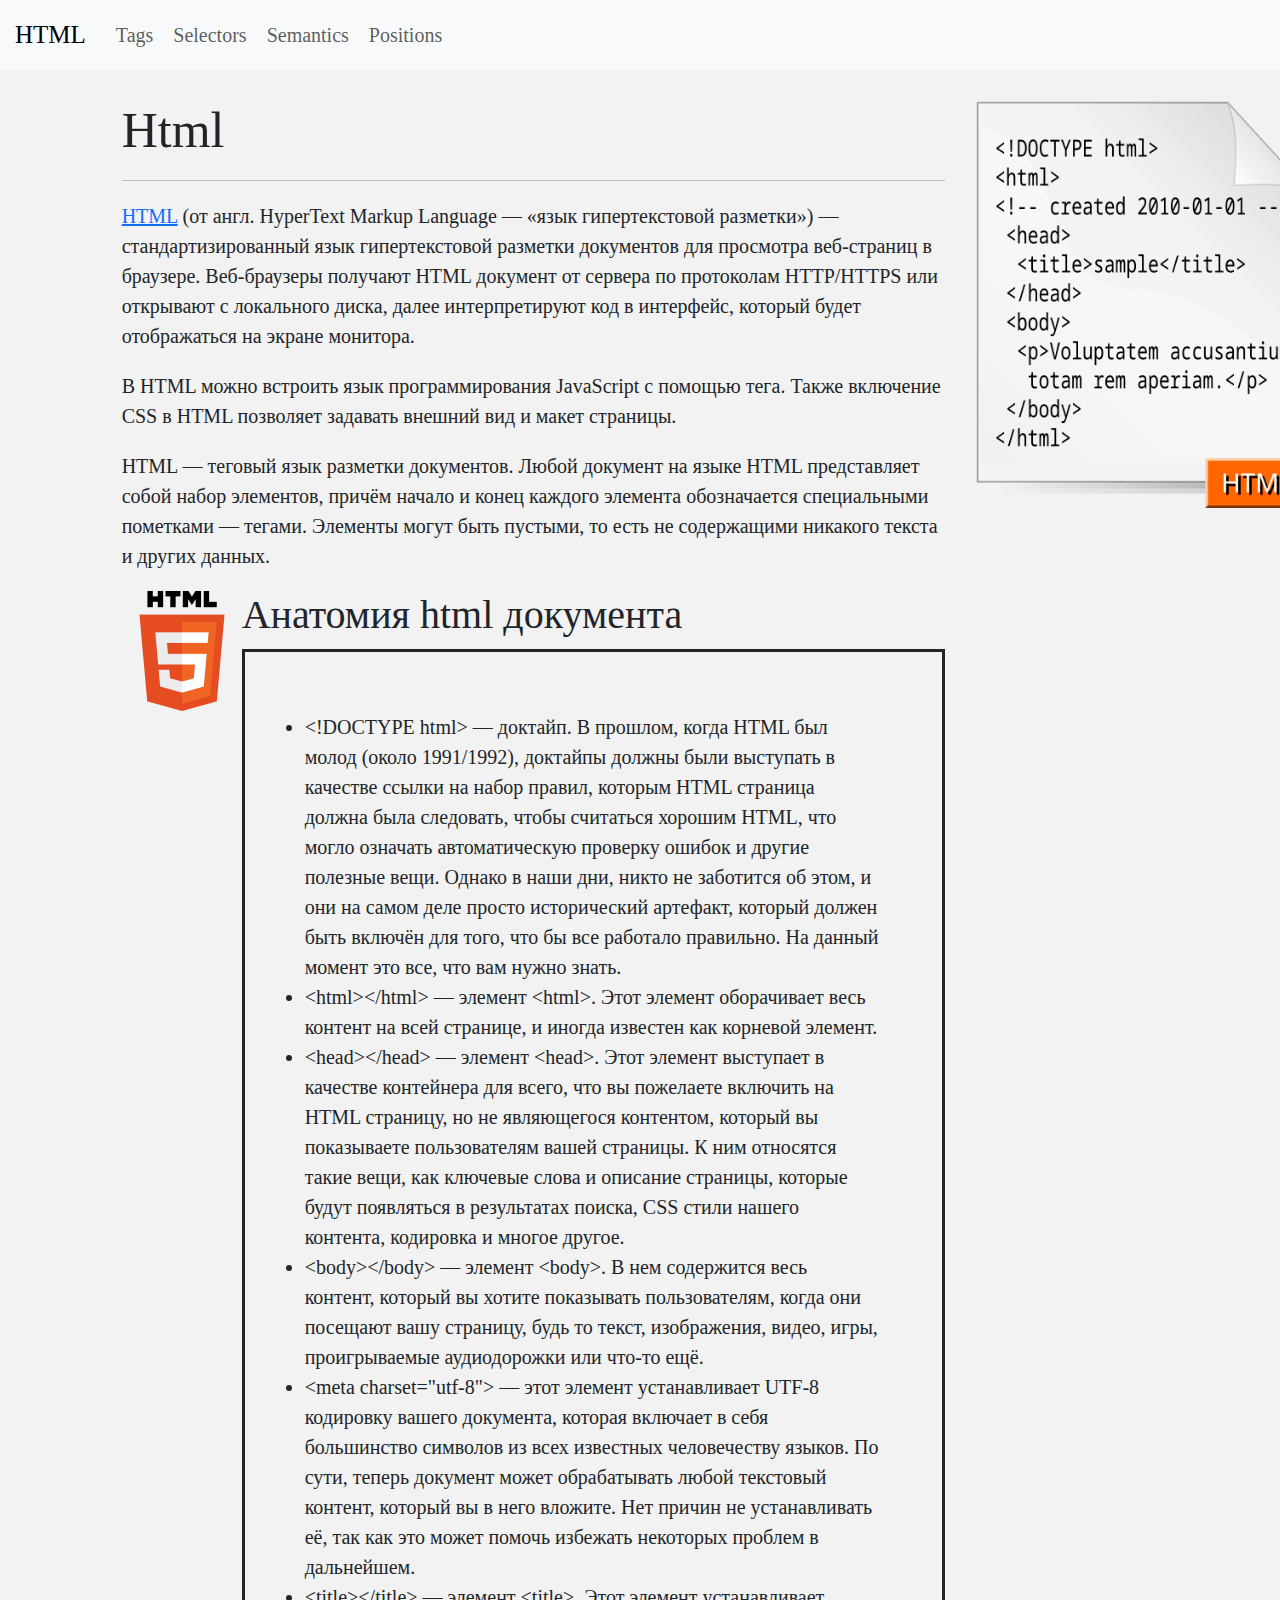
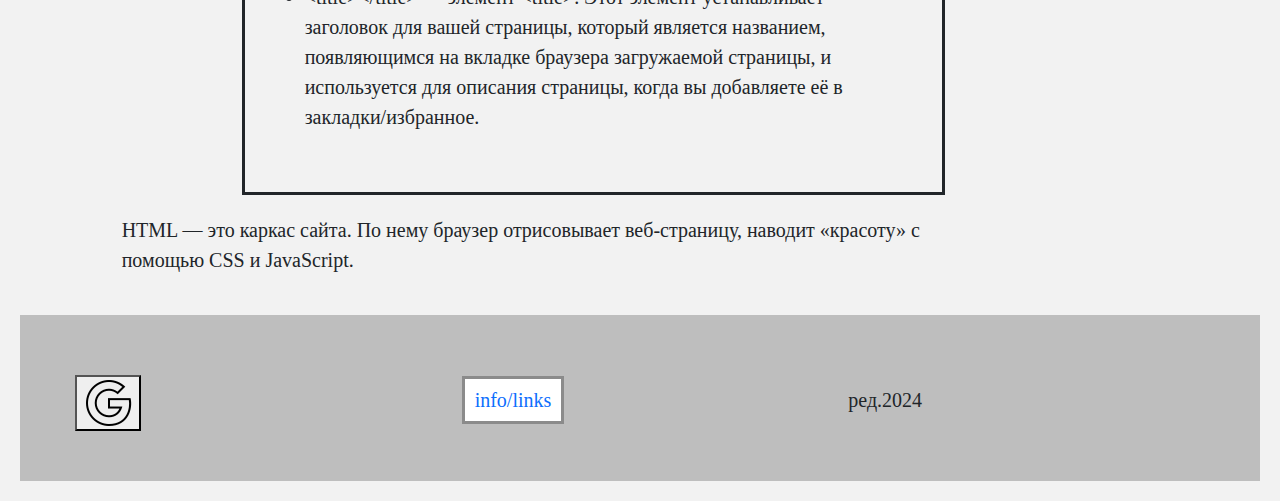
==== index.html @ 74f104f4 "Add files via upload" ====
<!DOCTYPE html>
<html lang="en">

<head>
    <meta charset="UTF-8">
    <meta name="viewport" content="width=device-width, initial-scale=1.0">
    <link href="https://cdn.jsdelivr.net/npm/bootstrap@5.3.3/dist/css/bootstrap.min.css" rel="stylesheet"
        integrity="sha384-QWTKZyjpPEjISv5WaRU9OFeRpok6YctnYmDr5pNlyT2bRjXh0JMhjY6hW+ALEwIH" crossorigin="anonymous">
    <link rel="stylesheet" href="source/styles/mstle.css">
    <link rel="apple-touch-icon" sizes="180x180" href="source/files/favicon_io/apple-touch-icon.png">
    <link rel="icon" type="image/png" sizes="32x32" href="source/files/favicon_io/favicon-32x32.png">
    <link rel="icon" type="image/png" sizes="16x16" href="source/files/favicon_io/favicon-16x16.png">
    <link rel="manifest" href="/site.webmanifest">
    <title>MyHTML</title>
</head>

<body>
    <header>
        <nav class="navbar navbar-expand-lg bg-body-tertiary">
            <div class="container-fluid">
                <a class="navbar-brand" href="index.html">HTML</a>
                <button class="navbar-toggler" type="button" data-bs-toggle="collapse"
                    data-bs-target="#navbarNavAltMarkup" aria-controls="navbarNavAltMarkup" aria-expanded="false"
                    aria-label="Toggle navigation">
                    <span class="navbar-toggler-icon"></span>
                </button>
                <div class="collapse navbar-collapse" id="navbarNavAltMarkup">
                    <div class="navbar-nav">
                        <a class="nav-link" href="Tags.html">Tags</a>
                        <a class="nav-link" href="Selectors.html">Selectors</a>
                        <a class="nav-link" href="semantics.html">Semantics</a>
                        <a class="nav-link" href="Positions.html">Positions</a>
                    </div>
                </div>
            </div>
        </nav>

    </header>

    <section>

        <div class="container-fluid mt-4">
            <div class="row">
                <div class="col-lg-1">
                </div>
                <div class="col-lg-8 col-md-12">
                    <h1>Html
                        <hr>
                    </h1>
                    <p><a href="https://ru.wikipedia.org/wiki/HTML" title="Ссылка на википедию" target="_blank"
                            rel="noopener noreferrer">HTML</a> (от англ. HyperText Markup Language — «язык
                        гипертекстовой разметки»)
                        — стандартизированный язык гипертекстовой разметки документов для просмотра веб-страниц в
                        браузере.
                        Веб-браузеры получают HTML документ
                        от сервера по протоколам HTTP/HTTPS или открывают с локального диска, далее интерпретируют код в
                        интерфейс,
                        который будет отображаться на экране монитора.</p>
                    <p>В HTML можно встроить язык программирования JavaScript с помощью тега. Также включение CSS в HTML
                        позволяет
                        задавать внешний вид и макет страницы.</p>
                    <p>HTML — теговый язык разметки документов. Любой документ на языке HTML представляет собой набор
                        элементов,
                        причём начало и конец каждого элемента обозначается специальными пометками — тегами. Элементы
                        могут быть
                        пустыми, то есть не содержащими никакого текста и других данных.</p>
                    <img src="source/image/HTML5_logo_and_wordmark.svg.png" class="rounded float-start" alt="картинка">

                    <h2>Анатомия html документа</h2>
                    <ul class="anotomy">
                        <li> &lt!DOCTYPE html&gt — доктайп. В прошлом, когда HTML был молод (около 1991/1992), доктайпы
                            должны были
                            выступать в качестве ссылки на набор правил, которым HTML страница должна была следовать,
                            чтобы
                            считаться хорошим HTML, что могло означать автоматическую проверку ошибок и другие полезные
                            вещи. Однако
                            в наши дни, никто не заботится об этом, и они на самом деле просто исторический артефакт,
                            который должен
                            быть включён для того, что бы все работало правильно. На данный момент это все, что вам
                            нужно знать.
                        </li>
                        <li>&lthtml>&lt/html> — элемент &lthtml>. Этот элемент оборачивает весь контент на всей
                            странице, и иногда
                            известен как корневой элемент.</li>
                        <li>&lthead>&lt/head> — элемент &lthead>. Этот элемент выступает в качестве контейнера для
                            всего, что вы
                            пожелаете включить на HTML страницу, но не являющегося контентом, который вы показываете
                            пользователям
                            вашей страницы. К ним относятся такие вещи, как ключевые слова и описание страницы, которые
                            будут
                            появляться в результатах поиска, CSS стили нашего контента, кодировка и многое другое.</li>
                        <li>&ltbody>&lt/body> — элемент &ltbody>. В нем содержится весь контент, который вы хотите
                            показывать
                            пользователям, когда они посещают вашу страницу, будь то текст, изображения, видео, игры,
                            проигрываемые
                            аудиодорожки или что-то ещё.</li>
                        <li>&ltmeta charset="utf-8"> — этот элемент устанавливает UTF-8 кодировку вашего документа,
                            которая включает
                            в себя большинство символов из всех известных человечеству языков. По сути, теперь документ
                            может
                            обрабатывать любой текстовый контент, который вы в него вложите. Нет причин не устанавливать
                            её, так как
                            это может помочь избежать некоторых проблем в дальнейшем.</li>
                        <li>&lttitle>&lt/title> — элемент &lttitle>. Этот элемент устанавливает заголовок для вашей
                            страницы,
                            который является названием, появляющимся на вкладке браузера загружаемой страницы, и
                            используется для
                            описания страницы, когда вы добавляете её в закладки/избранное.</li>
                    </ul>
                    <p>HTML — это каркас сайта. По нему браузер отрисовывает веб-страницу, наводит «красоту» с помощью
                        CSS и JavaScript.


                </div>
                <div class="col-lg-3 col-md-12">
                    <img style="width: 350px;" src="source/image/HTML.svg.png" alt="картинка">
                </div>
            </div>
        </div>
    </section>

    <footer>
        <div class="container-fluid mt-4">
            <div class="row">
                <div class="col-lg-4 col-md-4">
                    <button style="position: relative; bottom: 10px;">
                        <a href="https://www.google.ru/?hl=ru"><img src="source/image/icons8-google-50.png" alt=""></a>
                    </button>
                </div>
                <div class="col-lg-4 col-md-4">
                    <a href="source.html">info/links</a>
                </div>
                <div class="col-lg-4 col-md-4">
                    <time datetime="2024-11-22">ред.2024</time>

                </div>

            </div>
        </div>

    </footer>

    <script src="https://cdn.jsdelivr.net/npm/bootstrap@5.3.3/dist/js/bootstrap.bundle.min.js"
        integrity="sha384-YvpcrYf0tY3lHB60NNkmXc5s9fDVZLESaAA55NDzOxhy9GkcIdslK1eN7N6jIeHz"
        crossorigin="anonymous"></script>
</body>

</html>
---- source/styles/mstle.css ----
*{
font-family: Arial sans-serif;
font-size: 20px;
}

body {
    background: rgb(242, 242, 242);
}


header {
    position: sticky;
    top: 0;
    background-color: white;
    z-index: 1;
}
.navbar-nav .nav-link.active {
    background-color: rgb(171, 171, 171);
}

.navbar-nav>a:hover {
    background-color: rgb(171, 171, 171);
}

.anotomy {
    display:flex;
  flex-direction: column;
  flex-wrap:      wrap;
    border-style: solid;
    padding: 3em;
}

.tabletag {
    table-layout: fixed;
    padding: 1em;
}

table>caption {
    caption-side: top;
}

.imagge {
    width: 360px;
    height: 250px;
}
 
.weight {
   border-style: solid;
   margin: 1em;
   width: 600px;
}

footer{
    background-color: rgb(190, 190, 190);
    margin: 1em;
    padding: 2em;
}


.col-lg-4>a {
    border-style:solid;
    border-color: rgb(139, 139, 139);
    background-color: rgb(255, 255, 255);
    padding: 0.5em;
    text-decoration: none;
}

@media (max-width: 700px) {
    .imagge {
        width: 450px;
        height: 300px;
    }
    .weight {
        width:300px;
    }
}
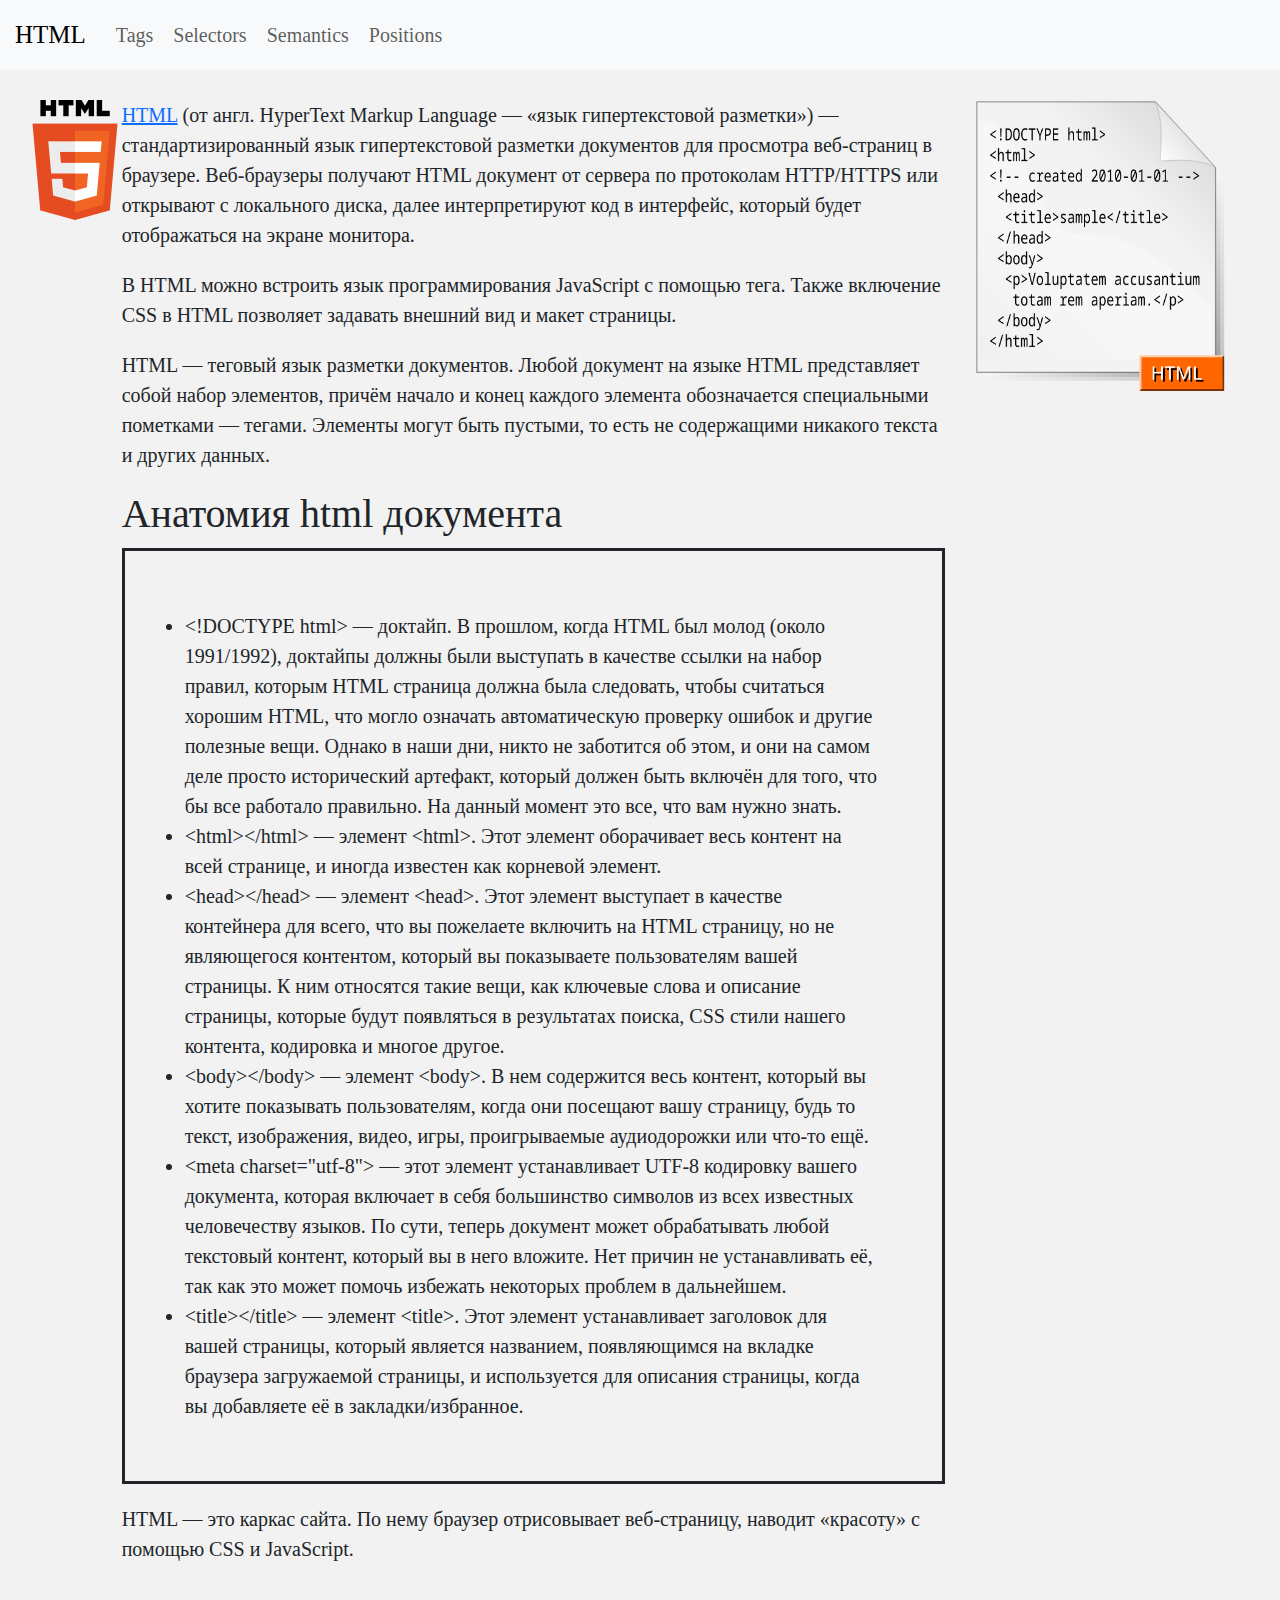
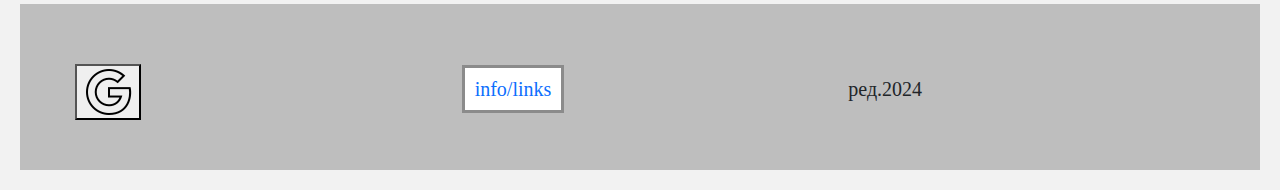
==== commit 75aef8d7: "red" ====
--- a/index.html
+++ b/index.html
@@ -42,10 +42,9 @@
         <div class="container-fluid mt-4">
             <div class="row">
                 <div class="col-lg-1">
+                    <img src="source/image/HTML5_logo_and_wordmark.svg.png" class="rounded float-start" alt="картинка">
                 </div>
                 <div class="col-lg-8 col-md-12">
-                    <h1>Html
-                        <hr>
                     </h1>
                     <p><a href="https://ru.wikipedia.org/wiki/HTML" title="Ссылка на википедию" target="_blank"
                             rel="noopener noreferrer">HTML</a> (от англ. HyperText Markup Language — «язык
@@ -64,8 +63,7 @@
                         причём начало и конец каждого элемента обозначается специальными пометками — тегами. Элементы
                         могут быть
                         пустыми, то есть не содержащими никакого текста и других данных.</p>
-                    <img src="source/image/HTML5_logo_and_wordmark.svg.png" class="rounded float-start" alt="картинка">
-
+                    
                     <h2>Анатомия html документа</h2>
                     <ul class="anotomy">
                         <li> &lt!DOCTYPE html&gt — доктайп. В прошлом, когда HTML был молод (около 1991/1992), доктайпы
@@ -113,7 +111,7 @@
 
                 </div>
                 <div class="col-lg-3 col-md-12">
-                    <img style="width: 350px;" src="source/image/HTML.svg.png" alt="картинка">
+                    <img style="width: 250px;" src="source/image/HTML.svg.png" alt="картинка">
                 </div>
             </div>
         </div>
--- a/source/styles/mstle.css
+++ b/source/styles/mstle.css
@@ -73,4 +73,15 @@
     .weight {
         width:300px;
     }
+}
+
+
+@media (max-width: 700px) {
+    .imagge {
+        width: 250px;
+        height: 200px;
+    }
+    .weight {
+        width:200px;
+    }
 }